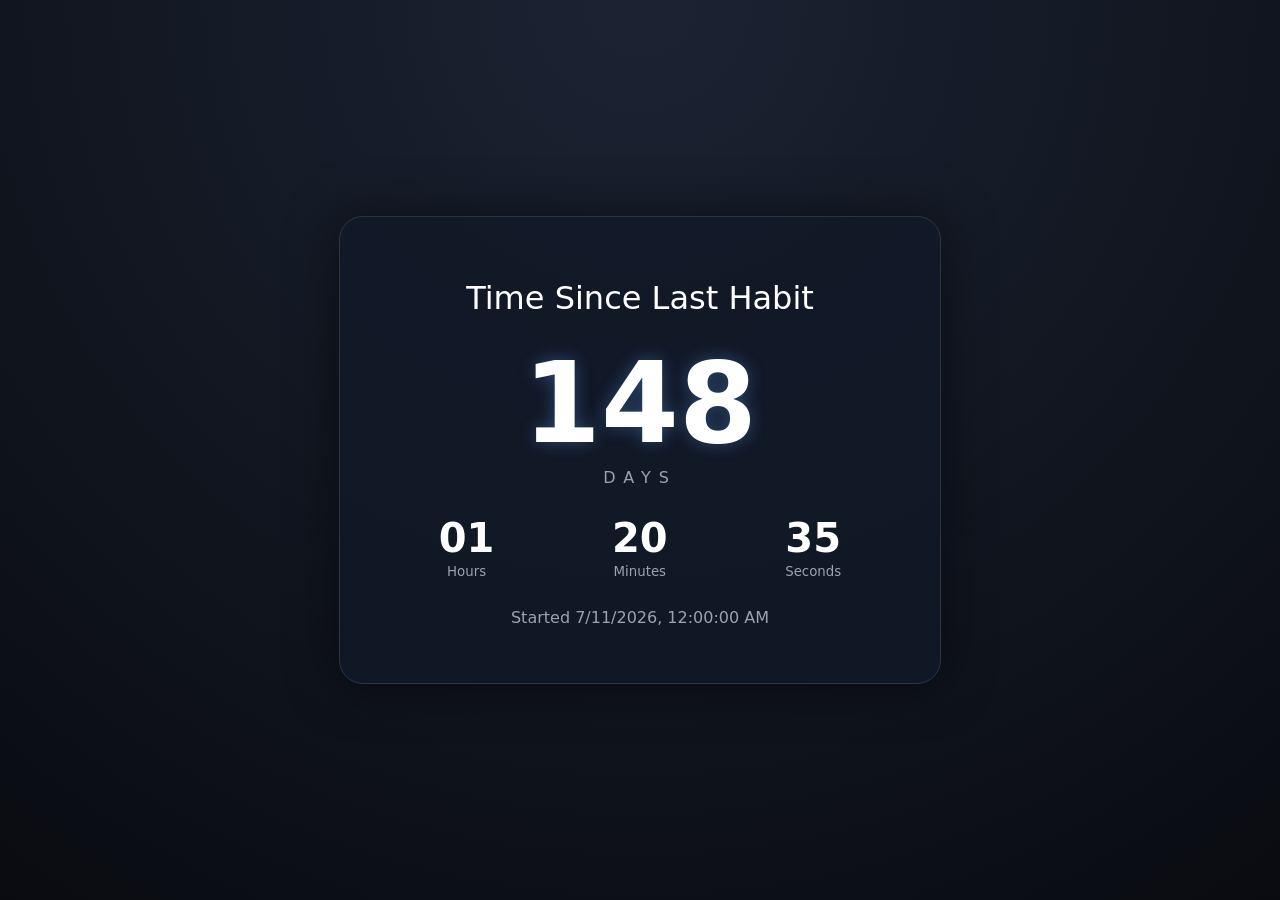
==== index.html @ 98f185cd "Add files via upload" ====
<!doctype html><html><head><meta charset="utf-8"><meta name="viewport" content="width=device-width,initial-scale=1"><title>Time Since Last Habit</title><link rel="stylesheet" href="style.css"></head><body><div class='card'><h1>Time Since Last Habit</h1><div id='days' class='days'>0</div><div class='dayslbl'>DAYS</div><div class='grid'><div><span id='hours'>00</span><small>Hours</small></div><div><span id='minutes'>00</span><small>Minutes</small></div><div><span id='seconds'>00</span><small>Seconds</small></div></div><p id='started'></p></div><script src='config.js'></script><script src='script.js'></script></body></html>
---- style.css ----
body{margin:0;min-height:100vh;display:grid;place-items:center;background:radial-gradient(circle at top,#1b2333,#090b10);color:#fff;font-family:system-ui} .card{background:#111827cc;padding:40px;border:1px solid #2b3547;border-radius:24px;box-shadow:0 0 50px #0008;text-align:center;max-width:520px;width:90%}h1{font-weight:500}.days{font-size:7rem;font-weight:800;text-shadow:0 0 18px #5fa8ff55}.dayslbl{letter-spacing:.5em;color:#9ca3af}.grid{display:flex;justify-content:space-around;margin:28px 0}.grid span{display:block;font-size:2.5rem;font-weight:700}.grid small{color:#9ca3af}#started{color:#9ca3af}
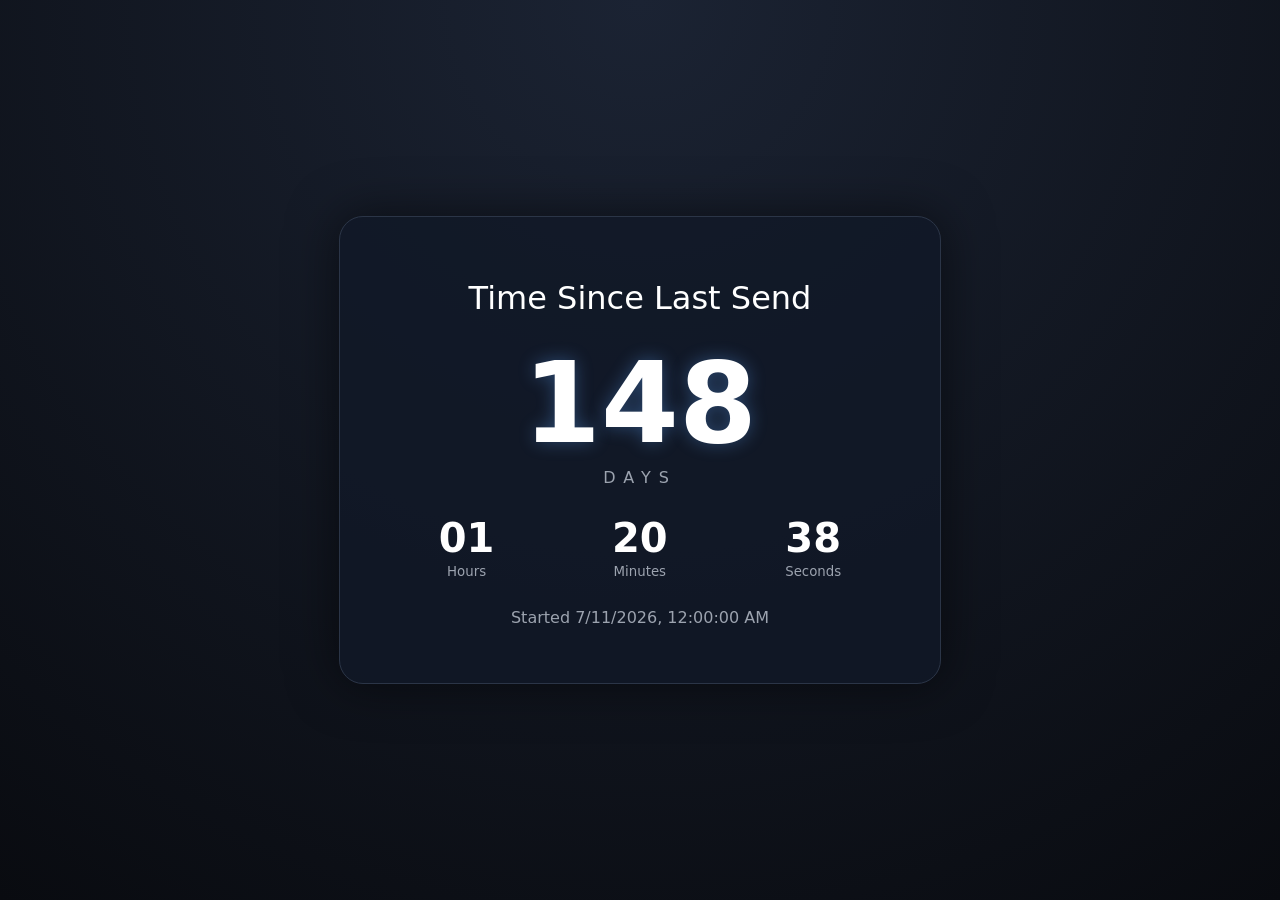
==== commit 817e9255: "Update index.html" ====
--- a/index.html
+++ b/index.html
@@ -1 +1 @@
-<!doctype html><html><head><meta charset="utf-8"><meta name="viewport" content="width=device-width,initial-scale=1"><title>Time Since Last Habit</title><link rel="stylesheet" href="style.css"></head><body><div class='card'><h1>Time Since Last Habit</h1><div id='days' class='days'>0</div><div class='dayslbl'>DAYS</div><div class='grid'><div><span id='hours'>00</span><small>Hours</small></div><div><span id='minutes'>00</span><small>Minutes</small></div><div><span id='seconds'>00</span><small>Seconds</small></div></div><p id='started'></p></div><script src='config.js'></script><script src='script.js'></script></body></html>+<!doctype html><html><head><meta charset="utf-8"><meta name="viewport" content="width=device-width,initial-scale=1"><title>Time Since Last Habit</title><link rel="stylesheet" href="style.css"></head><body><div class='card'><h1>Time Since Last Send</h1><div id='days' class='days'>0</div><div class='dayslbl'>DAYS</div><div class='grid'><div><span id='hours'>00</span><small>Hours</small></div><div><span id='minutes'>00</span><small>Minutes</small></div><div><span id='seconds'>00</span><small>Seconds</small></div></div><p id='started'></p></div><script src='config.js'></script><script src='script.js'></script></body></html>
